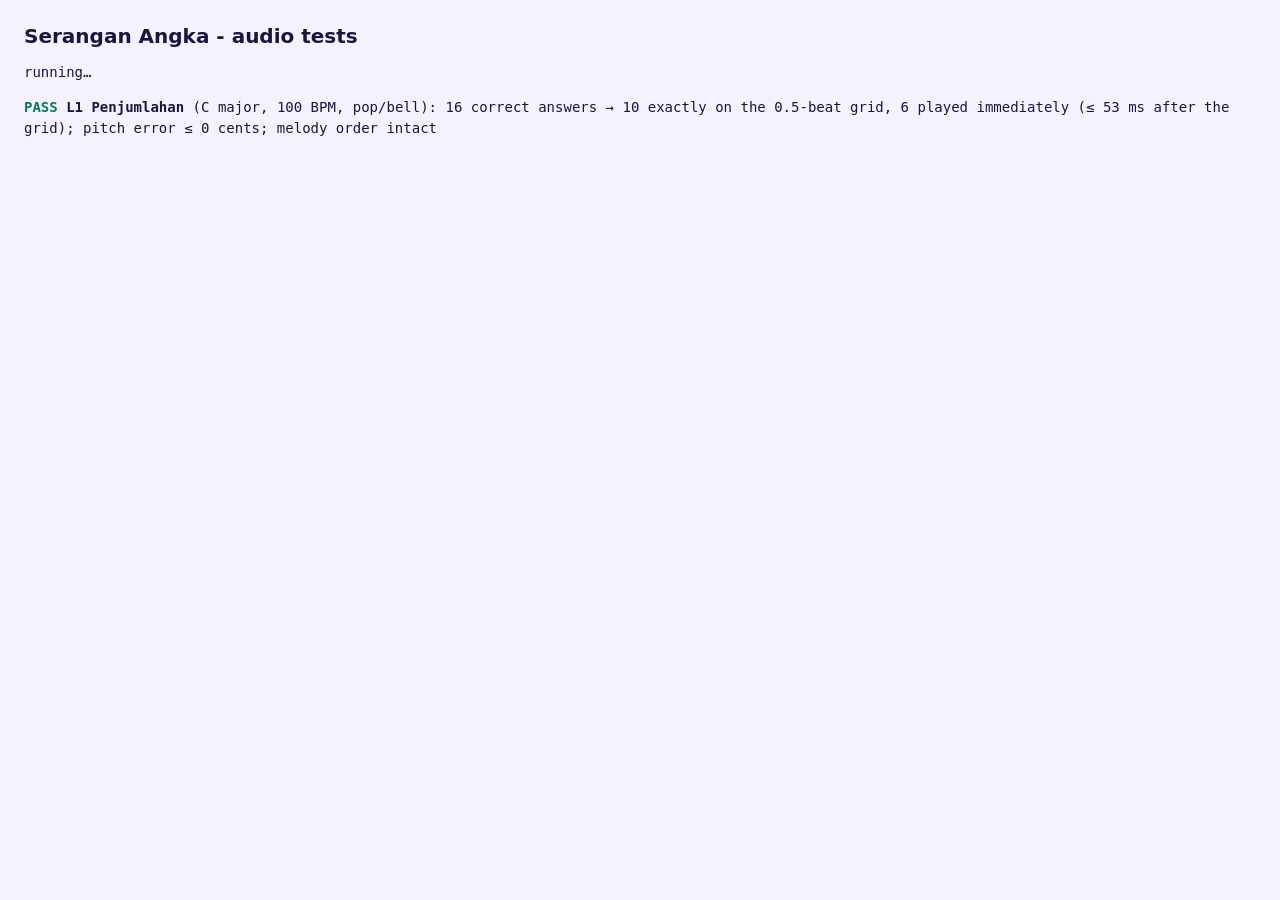
==== tests/audio-test.html @ edeb2e0a "Initial commit: Serangan Angka rhythm math game Game ritme matematika (HTML/CSS/JS tanpa build) untu" ====
<!doctype html>
<html lang="id">
<head>
<meta charset="utf-8">
<title>Audio tests - running</title>
<style>
  body { font: 14px/1.5 ui-monospace, Consolas, monospace; margin: 24px; background: #F5F2FF; color: #1B1340; }
  h1 { font: 700 20px system-ui; margin: 0 0 4px; }
  .PASS { color: #0B7A59; font-weight: 700; } .FAIL { color: #E5254B; font-weight: 700; }
  li { margin: 2px 0; list-style: none; } ul { padding-left: 0; }
</style>
</head>
<body>
<h1>Serangan Angka - audio tests</h1>
<p id="summary">running…</p>
<ul id="out"></ul>

<script>window.NA = {};</script>
<script src="../js/music.js"></script>
<script src="../js/audio.js"></script>
<script>
/*
 * Renders the music offline (faster than real time, sample-accurate) and analyses the actual audio:
 *  1. melody notes land on the beat grid, at the right pitch, starting at the scheduled instant
 *  2. wrong notes are always outside the key and never advance the melody
 *  3. a missed problem / wrong answer mutes the ringing melody
 *  4. backing events (drums, bass, harmony) all sit on the eighth-note grid; no clipping
 */
(async function () {
  const A = NA.Audio, M = NA.MUSIC, SR = 44100, D = 0.006;           // D = master compressor look-ahead
  const BPMS = [100, 80, 60, 100, 80, 120, 100];                     // a different tempo per level, on purpose
  const out = document.getElementById('out');
  let fails = 0;
  const line = (ok, text) => { if (!ok) fails++; const li = document.createElement('li'); li.innerHTML = `<span class="${ok ? 'PASS' : 'FAIL'}">${ok ? 'PASS' : 'FAIL'}</span> ${text}`; out.appendChild(li); };

  // ---------- analysis helpers
  function fft(re, im) {
    const n = re.length;
    for (let i = 1, j = 0; i < n; i++) { let bit = n >> 1; for (; j & bit; bit >>= 1) j ^= bit; j ^= bit; if (i < j) { [re[i], re[j]] = [re[j], re[i]]; [im[i], im[j]] = [im[j], im[i]]; } }
    for (let len = 2; len <= n; len <<= 1) {
      const ang = -2 * Math.PI / len, wr = Math.cos(ang), wi = Math.sin(ang);
      for (let i = 0; i < n; i += len) {
        let cr = 1, ci = 0;
        for (let k = 0; k < len / 2; k++) {
          const ur = re[i + k], ui = im[i + k], xr = re[i + k + len / 2], xi = im[i + k + len / 2];
          const vr = xr * cr - xi * ci, vi = xr * ci + xi * cr;
          re[i + k] = ur + vr; im[i + k] = ui + vi; re[i + k + len / 2] = ur - vr; im[i + k + len / 2] = ui - vi;
          const t = cr * wr - ci * wi; ci = cr * wi + ci * wr; cr = t;
        }
      }
    }
  }
  function domFreq(x, start, len, lo, hi) {
    const N = 32768, re = new Float64Array(N), im = new Float64Array(N);
    for (let i = 0; i < len; i++) re[i] = (x[start + i] || 0) * (0.5 - 0.5 * Math.cos(2 * Math.PI * i / (len - 1)));
    fft(re, im);
    let best = 0, bi = 0;
    for (let k = Math.floor(lo * N / SR); k <= Math.ceil(hi * N / SR); k++) { const m = re[k] * re[k] + im[k] * im[k]; if (m > best) { best = m; bi = k; } }
    const a = Math.hypot(re[bi - 1], im[bi - 1]), b = Math.hypot(re[bi], im[bi]), c = Math.hypot(re[bi + 1], im[bi + 1]);
    return (bi + (a - c) / (2 * (a - 2 * b + c) || 1)) * SR / N;
  }
  async function render(sec, setup) {
    const ctx = new OfflineAudioContext(1, Math.ceil(sec * SR), SR);
    A._test.useContext(ctx);
    setup();
    return (await ctx.startRendering()).getChannelData(0);
  }
  function envelope(x) {                                              // rectified signal, 1 ms moving average
    const w = Math.floor(SR * 0.001), e = new Float32Array(x.length);
    let s = 0;
    for (let i = 0; i < x.length; i++) { s += Math.abs(x[i]); if (i >= w) s -= Math.abs(x[i - w]); e[i] = s / w; }
    return e;
  }
  // an onset = the envelope rises >= 3x within 4 ms (a real attack, not a ringing tail)
  function onsets(e, from, to, abs) {
    const back = Math.floor(SR * 0.004), found = [];
    let last = -1;
    for (let i = Math.max(back, Math.floor(from * SR)); i < Math.min(e.length, Math.floor(to * SR)); i++) {
      if (e[i] > abs && e[i] > 3 * Math.max(e[i - back], 1e-5) && (last < 0 || i - last > SR * 0.03)) { found.push(i / SR); last = i; }
    }
    return found;
  }
  const mutes = (music, melody, sfx) => { A.setMute('music', music); A.setMute('melody', melody); A.setMute('sfx', sfx); };
  const mtof = (m) => 440 * Math.pow(2, (m - 69) / 12);
  const peak = (x) => { let p = 0; for (let i = 0; i < x.length; i++) p = Math.max(p, Math.abs(x[i])); return p; };
  const rms = (x, a, b) => { let s = 0; a = Math.floor(a * SR); b = Math.min(x.length, Math.floor(b * SR)); for (let i = a; i < b; i++) s += x[i] * x[i]; return Math.sqrt(s / Math.max(1, b - a)); };

  // ============================================================ 1. melody
  const OFFS = [0, .03, -.12, .2, -.3, .07, .15, -.05, .35, 0, -.2, .1, .045, -.01, .06, .25];   // sloppy presses
  const startAt = 0.2, tol = M.quantize.lateToleranceMs / 1000;
  for (let L = 0; L < M.tracks.length; L++) {
    const bpm = BPMS[L], spb = 60 / bpm, grid = M.quantize.gridBeats * spb;
    const x = await render(startAt + (4 + 2 * OFFS.length + 6) * spb, () => {
      mutes(true, false, true); A._test.begin(bpm, L);
      OFFS.forEach((off, i) => A.correct(Math.abs(off) <= .1 ? 'perfect' : 'good', null, startAt + (4 + 2 * i) * spb + off));
    });
    const info = A._test.info(), log = A.debug.log.filter((q) => q.kind === 'melody');
    let mismatch = 0, offGrid = 0, worstLate = 0, worstPitch = 0, order = 0;
    log.forEach((q, i) => {
      const k = Math.max(0, Math.ceil((q.now - startAt - D - tol) / grid - 1e-9));
      if (Math.abs(Math.max(startAt + k * grid, q.now + 0.003) - q.at) > 1e-9) mismatch++;
      const pos = (q.at - startAt) / grid, frac = pos - Math.floor(pos + 1e-9);
      if (Math.min(frac, 1 - frac) * grid > 1e-6) { offGrid++; worstLate = Math.max(worstLate, frac * grid * 1000); }
      const f = domFreq(x, Math.floor((q.at + D + 0.03) * SR), Math.floor(0.09 * SR), 100, 3000);
      worstPitch = Math.max(worstPitch, Math.abs(1200 * Math.log2(f / mtof(q.midi))));
      if (q.idx !== i) order++;
    });
    const ok = log.length === OFFS.length && mismatch === 0 && order === 0 && worstPitch < 30 && worstLate <= tol * 1000 + 3.1;
    line(ok, `<b>L${L + 1} ${info.track.name}</b> (${info.track.key} ${M.tracks[L].mode}, ${bpm} BPM, ${M.tracks[L].style}/${M.tracks[L].lead}): ${log.length} correct answers → ${log.length - offGrid} exactly on the ${M.quantize.gridBeats}-beat grid, ${offGrid} played immediately (≤ ${worstLate.toFixed(0)} ms after the grid); pitch error ≤ ${worstPitch.toFixed(0)} cents; melody order intact`);
  }

  // onset of each note in the rendered audio vs its scheduled time (single notes, so no ringing tail confuses it)
  {
    let worst = 0, n = 0;
    for (let L = 0; L < M.tracks.length; L++) {
      for (const off of [0, .03, -.12, .2]) {
        const bpm = BPMS[L], spb = 60 / bpm, now = startAt + 4 * spb + off;
        let rec;
        const x = await render(startAt + 4 * spb + 1.4, () => { mutes(true, false, true); A._test.begin(bpm, L); A.correct('perfect', null, now); rec = A.debug.log[A.debug.log.length - 1]; });
        const o = onsets(envelope(x), rec.at - 0.03, rec.at + 0.08, 0.002);
        worst = Math.max(worst, o.length ? Math.abs((o[0] - rec.at - D) * 1000) : 99); n++;
      }
    }
    line(worst < 1, `audio onset vs scheduled instant: worst error ${worst.toFixed(2)} ms over ${n} notes (all 7 levels / instruments) - sample-accurate`);
  }

  // ============================================================ 2. wrong notes
  for (let L = 0; L < M.tracks.length; L++) {
    A._test.useContext(new OfflineAudioContext(1, SR, SR));
    A._test.begin(BPMS[L], L);
    const T = A._test.info().track;
    let inKey = 0, notSemitone = 0, advanced = 0;
    for (let i = 0; i < 300; i++) {
      A.correct('good', null, 0.5 + i * 0.01);
      const lastMelody = A.debug.log.filter((q) => q.kind === 'melody').pop();
      if (lastMelody.idx !== i) advanced++;                        // a previous wrong answer would have skipped ahead
      const nextMidi = T.melody[(i + 1) % T.melody.length].midi;   // what the player should have played next
      A.wrong(0.5 + i * 0.01 + 0.005);
      const w = A.debug.log[A.debug.log.length - 1];
      if (T.keyPcs.has(((w.midi % 12) + 12) % 12)) inKey++;
      if (Math.abs(w.midi - nextMidi) !== 1) notSemitone++;
    }
    line(inKey === 0 && notSemitone === 0 && advanced === 0, `<b>L${L + 1}</b> wrong answer ×300: ${inKey} in-key notes, ${notSemitone} not exactly 1 semitone from the expected note, melody advanced by a wrong answer ${advanced}×`);
  }
  {   // what a wrong note actually sounds like
    const x = await render(2, () => { mutes(true, false, true); A._test.begin(100, 0); A.wrong(0.5); });
    const w = A.debug.log[A.debug.log.length - 1];
    const f = domFreq(x, Math.floor((w.at + D + 0.02) * SR), Math.floor(0.12 * SR), 100, 3000);
    const cents = 1200 * Math.log2(f / mtof(w.midi));
    line(peak(x) > 0.05 && peak(x) < 0.45 && Math.abs(cents) < 120, `wrong note audio: peak ${peak(x).toFixed(2)} (audible but soft), sounds ${cents.toFixed(0)} cents from its semitone (detuned ±${M.wrong.detuneCents}, sagging flat)`);
  }

  // ============================================================ 3. melody mute after miss / wrong
  {
    const bpm = 80, spb = 60 / bpm;
    const base = (extra) => render(6, () => { mutes(true, false, true); A._test.begin(bpm, 0); A.correct('perfect', null, 1.0); if (extra) extra(); });
    const ring = await base(null);
    const missed = await base(() => A.miss(1.8));
    const a = rms(ring, 1.95, 2.9), b = rms(missed, 1.95, 2.9);
    line(b < a * 0.1, `missed problem mutes the ringing melody: level after the miss is ${(100 * b / a).toFixed(1)}% of an uninterrupted note`);
    const nextOK = await render(6, () => { mutes(true, false, true); A._test.begin(bpm, 0); A.correct('perfect', null, 1.0); A.miss(1.8); A.correct('perfect', null, 1.8 + 3 * spb); });
    const noteAfter = A.debug.log.filter((q) => q.kind === 'melody');
    line(noteAfter.length === 2 && noteAfter[1].idx === 1 && rms(nextOK, noteAfter[1].at + 0.02, noteAfter[1].at + 0.3) > 0.01, `melody resumes after a miss: next correct answer plays note #${noteAfter[1].idx + 1} and is clearly audible (the miss did not skip or advance the tune)`);
  }

  // ============================================================ 4. backing
  // Every sound the backing creates is recorded (oscillators + noise) and its start time must sit on the
  // eighth-note grid. (The clap has a deliberate 12 ms second burst, which is allowed.)
  for (let L = 0; L < M.tracks.length; L++) {
    const bpm = BPMS[L], spb = 60 / bpm, bars = 8, sec = startAt + bars * 4 * spb, eighth = spb / 2;
    const starts = [];
    const P = OfflineAudioContext.prototype, origOsc = P.createOscillator, origSrc = P.createBufferSource;
    const wrap = (orig) => function () { const n = orig.call(this); const st = n.start.bind(n); n.start = (t, ...r) => { starts.push(t); return st(t, ...r); }; return n; };
    P.createOscillator = wrap(origOsc);
    P.createBufferSource = wrap(origSrc);
    let x;
    try { x = await render(sec + 0.5, () => { mutes(false, true, true); A._test.begin(bpm, L); A._test.backing(sec); }); }
    finally { P.createOscillator = origOsc; P.createBufferSource = origSrc; }
    let off = 0, worst = 0;
    starts.forEach((t) => {
      const p = (t - startAt) / eighth;
      const d = Math.min(Math.abs(p - Math.round(p)) * eighth, Math.abs((p * eighth - 0.012) / eighth - Math.round((p * eighth - 0.012) / eighth)) * eighth) * 1000;
      worst = Math.max(worst, d);
      if (d > 0.001) off++;
    });
    const steps = new Set(starts.map((t) => Math.round((t - startAt) / eighth)));
    const pk = peak(x), level = rms(x, startAt, sec);
    line(starts.length > 100 && off === 0 && pk < 1 && level > 0.01,
      `<b>L${L + 1}</b> backing (${M.tracks[L].style}, ${M.tracks[L].chords.join('-')}, ${bpm} BPM): ${starts.length} sounds over ${bars} bars, ${starts.length - off}/${starts.length} start exactly on the eighth-note grid (worst ${worst.toFixed(4)} ms), ${steps.size} grid steps used; peak ${pk.toFixed(2)}, RMS ${level.toFixed(3)}`);
  }

  // ============================================================ 5. everything together
  {
    const bpm = 100, spb = 0.6, sec = startAt + 40 * spb;
    const x = await render(sec, () => {
      mutes(false, false, false); A._test.begin(bpm, 0); A._test.backing(sec);
      for (let i = 0; i < 16; i++) A.correct(i % 3 ? 'perfect' : 'good', null, startAt + (4 + 2 * i) * spb + (i % 5 - 2) * 0.03);
      A.wrong(startAt + 20 * spb); A.miss(startAt + 28 * spb);
    });
    line(peak(x) < 1 && peak(x) > 0.1, `full mix (backing + melody + wrong + miss): peak ${peak(x).toFixed(2)} - no clipping`);
  }

  document.getElementById('summary').innerHTML = fails ? `<span class="FAIL">${fails} check(s) FAILED</span>` : '<span class="PASS">ALL CHECKS PASSED</span>';
  document.title = fails ? `Audio tests - ${fails} FAILED` : 'Audio tests - ALL PASS';
})();
</script>
</body>
</html>
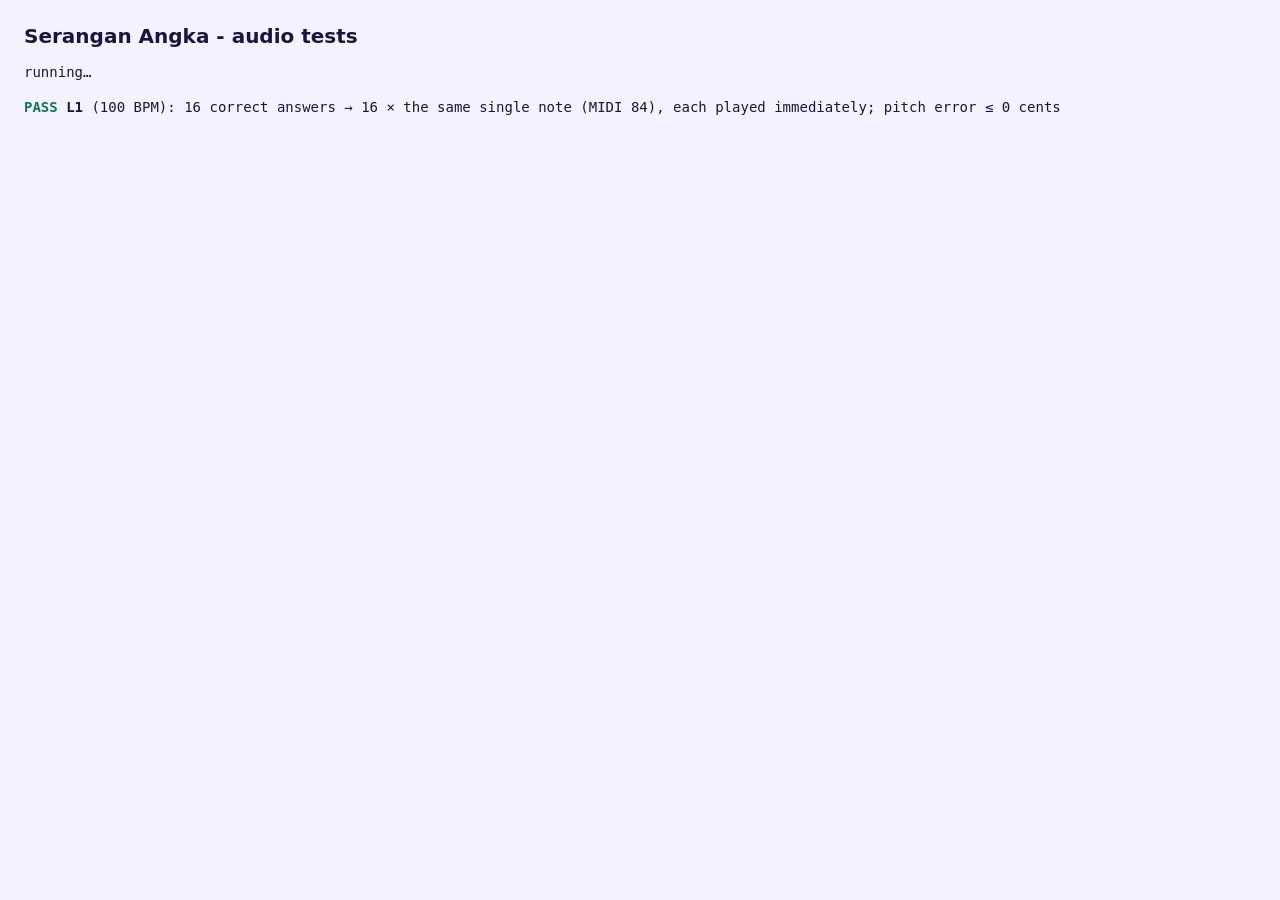
==== commit 1b3fd036: "Lagu per kesulitan, satu nada benar, lajur acak, BGM + SFX menu, animasi hover - Musik: 3 lagu (80/1" ====
--- a/tests/audio-test.html
+++ b/tests/audio-test.html
@@ -20,11 +20,12 @@
 <script src="../js/audio.js"></script>
 <script>
 /*
- * Renders the music offline (faster than real time, sample-accurate) and analyses the actual audio:
- *  1. melody notes land on the beat grid, at the right pitch, starting at the scheduled instant
- *  2. wrong notes are always outside the key and never advance the melody
- *  3. a missed problem / wrong answer mutes the ringing melody
- *  4. backing events (drums, bass, harmony) all sit on the eighth-note grid; no clipping
+ * Renders the sound offline (faster than real time, sample-accurate) and analyses the actual audio:
+ *  1. a correct answer plays ONE note: always the same pitch, at once, sample-accurate
+ *  2. a wrong answer is a flat, detuned note a semitone below it
+ *  3. a missed problem silences the ringing note
+ *  4. the synth backing (the fallback when a song cannot load): events on the eighth-note grid, no clipping
+ *  5. the songs are registered for every difficulty tempo
  */
 (async function () {
   const A = NA.Audio, M = NA.MUSIC, SR = 44100, D = 0.006;           // D = master compressor look-ahead
@@ -85,31 +86,28 @@
   const peak = (x) => { let p = 0; for (let i = 0; i < x.length; i++) p = Math.max(p, Math.abs(x[i])); return p; };
   const rms = (x, a, b) => { let s = 0; a = Math.floor(a * SR); b = Math.min(x.length, Math.floor(b * SR)); for (let i = a; i < b; i++) s += x[i] * x[i]; return Math.sqrt(s / Math.max(1, b - a)); };
 
-  // ============================================================ 1. melody
+  // ============================================================ 1. one note per correct answer
   const OFFS = [0, .03, -.12, .2, -.3, .07, .15, -.05, .35, 0, -.2, .1, .045, -.01, .06, .25];   // sloppy presses
-  const startAt = 0.2, tol = M.quantize.lateToleranceMs / 1000;
+  const startAt = 0.2;
   for (let L = 0; L < M.tracks.length; L++) {
-    const bpm = BPMS[L], spb = 60 / bpm, grid = M.quantize.gridBeats * spb;
+    const bpm = BPMS[L], spb = 60 / bpm;
     const x = await render(startAt + (4 + 2 * OFFS.length + 6) * spb, () => {
       mutes(true, false, true); A._test.begin(bpm, L);
       OFFS.forEach((off, i) => A.correct(Math.abs(off) <= .1 ? 'perfect' : 'good', null, startAt + (4 + 2 * i) * spb + off));
     });
-    const info = A._test.info(), log = A.debug.log.filter((q) => q.kind === 'melody');
-    let mismatch = 0, offGrid = 0, worstLate = 0, worstPitch = 0, order = 0;
-    log.forEach((q, i) => {
-      const k = Math.max(0, Math.ceil((q.now - startAt - D - tol) / grid - 1e-9));
-      if (Math.abs(Math.max(startAt + k * grid, q.now + 0.003) - q.at) > 1e-9) mismatch++;
-      const pos = (q.at - startAt) / grid, frac = pos - Math.floor(pos + 1e-9);
-      if (Math.min(frac, 1 - frac) * grid > 1e-6) { offGrid++; worstLate = Math.max(worstLate, frac * grid * 1000); }
+    const log = A.debug.log.filter((q) => q.kind === 'correct');
+    let late = 0, wrongPitch = 0, worstPitch = 0;
+    log.forEach((q) => {
+      if (Math.abs(q.at - (q.now + 0.003)) > 1e-9) late++;                      // played at once, not on a grid
+      if (q.midi !== M.correct.midi) wrongPitch++;
       const f = domFreq(x, Math.floor((q.at + D + 0.03) * SR), Math.floor(0.09 * SR), 100, 3000);
       worstPitch = Math.max(worstPitch, Math.abs(1200 * Math.log2(f / mtof(q.midi))));
-      if (q.idx !== i) order++;
-    });
-    const ok = log.length === OFFS.length && mismatch === 0 && order === 0 && worstPitch < 30 && worstLate <= tol * 1000 + 3.1;
-    line(ok, `<b>L${L + 1} ${info.track.name}</b> (${info.track.key} ${M.tracks[L].mode}, ${bpm} BPM, ${M.tracks[L].style}/${M.tracks[L].lead}): ${log.length} correct answers → ${log.length - offGrid} exactly on the ${M.quantize.gridBeats}-beat grid, ${offGrid} played immediately (≤ ${worstLate.toFixed(0)} ms after the grid); pitch error ≤ ${worstPitch.toFixed(0)} cents; melody order intact`);
-  }
-
-  // onset of each note in the rendered audio vs its scheduled time (single notes, so no ringing tail confuses it)
+    });
+    line(log.length === OFFS.length && late === 0 && wrongPitch === 0 && worstPitch < 30,
+      `<b>L${L + 1}</b> (${bpm} BPM): ${log.length} correct answers → ${log.length} × the same single note (MIDI ${M.correct.midi}), each played immediately; pitch error ≤ ${worstPitch.toFixed(0)} cents`);
+  }
+
+  // onset of the note in the rendered audio vs its scheduled time
   {
     let worst = 0, n = 0;
     for (let L = 0; L < M.tracks.length; L++) {
@@ -121,26 +119,16 @@
         worst = Math.max(worst, o.length ? Math.abs((o[0] - rec.at - D) * 1000) : 99); n++;
       }
     }
-    line(worst < 1, `audio onset vs scheduled instant: worst error ${worst.toFixed(2)} ms over ${n} notes (all 7 levels / instruments) - sample-accurate`);
-  }
-
-  // ============================================================ 2. wrong notes
+    line(worst < 1, `audio onset vs scheduled instant: worst error ${worst.toFixed(2)} ms over ${n} notes - sample-accurate`);
+  }
+
+  // ============================================================ 2. wrong answer
   for (let L = 0; L < M.tracks.length; L++) {
     A._test.useContext(new OfflineAudioContext(1, SR, SR));
     A._test.begin(BPMS[L], L);
-    const T = A._test.info().track;
-    let inKey = 0, notSemitone = 0, advanced = 0;
-    for (let i = 0; i < 300; i++) {
-      A.correct('good', null, 0.5 + i * 0.01);
-      const lastMelody = A.debug.log.filter((q) => q.kind === 'melody').pop();
-      if (lastMelody.idx !== i) advanced++;                        // a previous wrong answer would have skipped ahead
-      const nextMidi = T.melody[(i + 1) % T.melody.length].midi;   // what the player should have played next
-      A.wrong(0.5 + i * 0.01 + 0.005);
-      const w = A.debug.log[A.debug.log.length - 1];
-      if (T.keyPcs.has(((w.midi % 12) + 12) % 12)) inKey++;
-      if (Math.abs(w.midi - nextMidi) !== 1) notSemitone++;
-    }
-    line(inKey === 0 && notSemitone === 0 && advanced === 0, `<b>L${L + 1}</b> wrong answer ×300: ${inKey} in-key notes, ${notSemitone} not exactly 1 semitone from the expected note, melody advanced by a wrong answer ${advanced}×`);
+    let off = 0;
+    for (let i = 0; i < 200; i++) { A.wrong(0.5 + i * 0.01); if (A.debug.log[A.debug.log.length - 1].midi !== M.correct.midi - 1) off++; }
+    line(off === 0, `<b>L${L + 1}</b> wrong answer ×200: always the note a semitone below the correct one (${off} exceptions)`);
   }
   {   // what a wrong note actually sounds like
     const x = await render(2, () => { mutes(true, false, true); A._test.begin(100, 0); A.wrong(0.5); });
@@ -150,17 +138,17 @@
     line(peak(x) > 0.05 && peak(x) < 0.45 && Math.abs(cents) < 120, `wrong note audio: peak ${peak(x).toFixed(2)} (audible but soft), sounds ${cents.toFixed(0)} cents from its semitone (detuned ±${M.wrong.detuneCents}, sagging flat)`);
   }
 
-  // ============================================================ 3. melody mute after miss / wrong
+  // ============================================================ 3. a miss silences the ringing note
   {
     const bpm = 80, spb = 60 / bpm;
     const base = (extra) => render(6, () => { mutes(true, false, true); A._test.begin(bpm, 0); A.correct('perfect', null, 1.0); if (extra) extra(); });
     const ring = await base(null);
-    const missed = await base(() => A.miss(1.8));
-    const a = rms(ring, 1.95, 2.9), b = rms(missed, 1.95, 2.9);
-    line(b < a * 0.1, `missed problem mutes the ringing melody: level after the miss is ${(100 * b / a).toFixed(1)}% of an uninterrupted note`);
-    const nextOK = await render(6, () => { mutes(true, false, true); A._test.begin(bpm, 0); A.correct('perfect', null, 1.0); A.miss(1.8); A.correct('perfect', null, 1.8 + 3 * spb); });
-    const noteAfter = A.debug.log.filter((q) => q.kind === 'melody');
-    line(noteAfter.length === 2 && noteAfter[1].idx === 1 && rms(nextOK, noteAfter[1].at + 0.02, noteAfter[1].at + 0.3) > 0.01, `melody resumes after a miss: next correct answer plays note #${noteAfter[1].idx + 1} and is clearly audible (the miss did not skip or advance the tune)`);
+    const missed = await base(() => A.miss(1.1));
+    const a = rms(ring, 1.2, 1.5), b = rms(missed, 1.2, 1.5);
+    line(a > 0.005 && b < a * 0.1, `missed problem silences the ringing note: level after the miss is ${(100 * b / a).toFixed(1)}% of an uninterrupted note`);
+    const nextOK = await render(6, () => { mutes(true, false, true); A._test.begin(bpm, 0); A.correct('perfect', null, 1.0); A.miss(1.1); A.correct('perfect', null, 1.1 + 3 * spb); });
+    const notes = A.debug.log.filter((q) => q.kind === 'correct');
+    line(notes.length === 2 && rms(nextOK, notes[1].at + 0.02, notes[1].at + 0.3) > 0.01, 'the next correct answer after a miss is clearly audible again');
   }
 
   // ============================================================ 4. backing
@@ -200,6 +188,46 @@
     line(peak(x) < 1 && peak(x) > 0.1, `full mix (backing + melody + wrong + miss): peak ${peak(x).toFixed(2)} - no clipping`);
   }
 
+  // ============================================================ 5. menu BGM + button sounds
+  {
+    const starts = [];
+    const P = OfflineAudioContext.prototype, origOsc = P.createOscillator, origSrc = P.createBufferSource;
+    const wrap = (orig) => function () { const n = orig.call(this); const st = n.start.bind(n); n.start = (t, ...r) => { starts.push(t); return st(t, ...r); }; return n; };
+    P.createOscillator = wrap(origOsc);
+    P.createBufferSource = wrap(origSrc);
+    const eighth = A._test.menuEighth(), bars = 8, sec = 0.1 + bars * 8 * eighth;
+    let x;
+    try { x = await render(sec + 1, () => { mutes(false, true, true); A._test.menu(sec); }); }
+    finally { P.createOscillator = origOsc; P.createBufferSource = origSrc; }
+    let off = 0;
+    starts.forEach((t) => { const p = (t - 0.1) / eighth; if (Math.abs(p - Math.round(p)) * eighth > 0.0005) off++; });
+    const pk = peak(x), level = rms(x, 1, sec);
+    line(starts.length > 100 && off === 0 && pk < 0.8 && level > 0.005 && level < 0.12,
+      `menu BGM (${bars} bars): ${starts.length} sounds, ${starts.length - off}/${starts.length} on the eighth-note grid; peak ${pk.toFixed(2)}, RMS ${level.toFixed(3)} (quiet background, no clipping)`);
+    // button sounds (hover / click / start): audible but soft
+    const ui = A._test.ui();
+    const hx = await render(0.6, () => { mutes(true, true, false); ui.hover(); ui.click(); ui.start(); });
+    line(peak(hx) > 0.02 && peak(hx) < 0.5, `button sounds (hover, click, Main!): audible but soft, peak ${peak(hx).toFixed(2)}`);
+  }
+
+  // ============================================================ 6. songs
+  {
+    const issues = [];
+    const diffs = (window.__diffs || [80, 100, 120]);
+    diffs.forEach((bpm) => {
+      const sp = M.songs[bpm];
+      if (!sp) { issues.push(bpm + ': no song'); return; }
+      if (!/^assets\/audio\/.+\.mp3$/.test(sp.src)) issues.push(bpm + ': bad src ' + sp.src);
+      if (!(sp.fileBpm > bpm * 0.95 && sp.fileBpm < bpm * 1.05)) issues.push(bpm + ': fileBpm ' + sp.fileBpm + ' is not near the game BPM');
+      if (!(sp.offsetSec >= 0 && sp.offsetSec < 60 / sp.fileBpm)) issues.push(bpm + ': offsetSec ' + sp.offsetSec + ' must lie inside the first beat');
+    });
+    for (const sp of Object.values(M.songs)) {
+      const r = await fetch('../' + sp.src, { method: 'HEAD' });
+      if (!r.ok) issues.push(sp.src + ': HTTP ' + r.status);
+    }
+    line(issues.length === 0, 'songs: 80 / 100 / 120 BPM are registered with src, measured fileBpm and first-beat offset, and the files exist' + (issues.length ? '<br>' + issues.join('<br>') : ''));
+  }
+
   document.getElementById('summary').innerHTML = fails ? `<span class="FAIL">${fails} check(s) FAILED</span>` : '<span class="PASS">ALL CHECKS PASSED</span>';
   document.title = fails ? `Audio tests - ${fails} FAILED` : 'Audio tests - ALL PASS';
 })();
